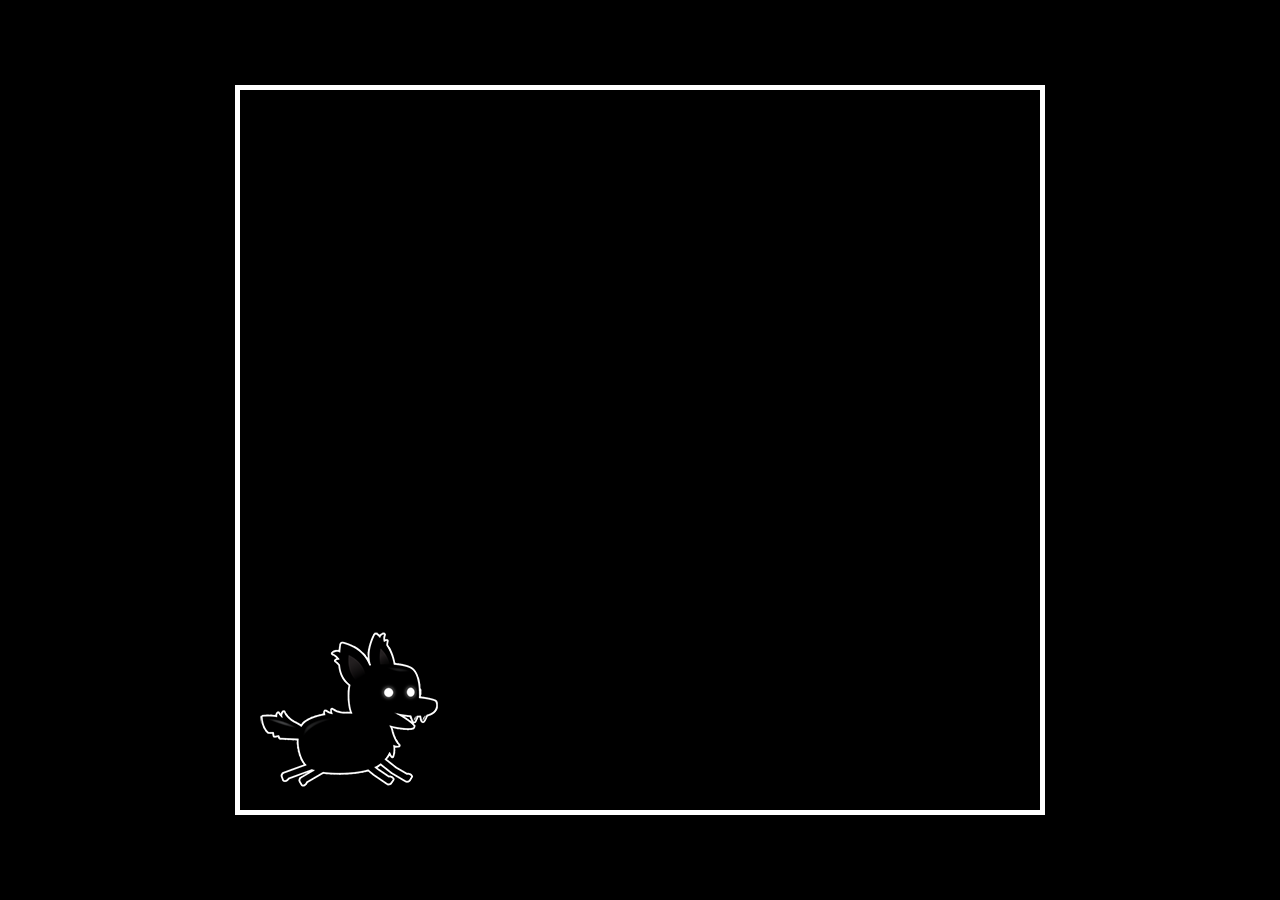
==== Side Scroller Game/index.html @ a6e14927 "side scroller game" ====
<!DOCTYPE html>
<html lang="en">
<head>
    <meta charset="UTF-8">
    <meta name="viewport" content="width=device-width, initial-scale=1.0">
    <title>JavaScript 2d game</title>
    <link rel="stylesheet" href="styles.css">
</head>
<body>
    <canvas id="canvas1"></canvas>
    <img src="player.png" id="playerImage">
    <img src="background_single.png" id="backgroundImage">
    <img src="enemy_1.png" id="enemyImage">
    <script src="script.js"></script>
</body>
</html>
---- Side Scroller Game/styles.css ----
body {
    background: black;
}

#canvas1{
    position: absolute;
    top: 50%;
    left: 50%;
    transform: translate(-50%, -50%);
    border: 5px solid white;
}

#playerImage, #backgroundImage, #enemyImage {
    display:none;
}
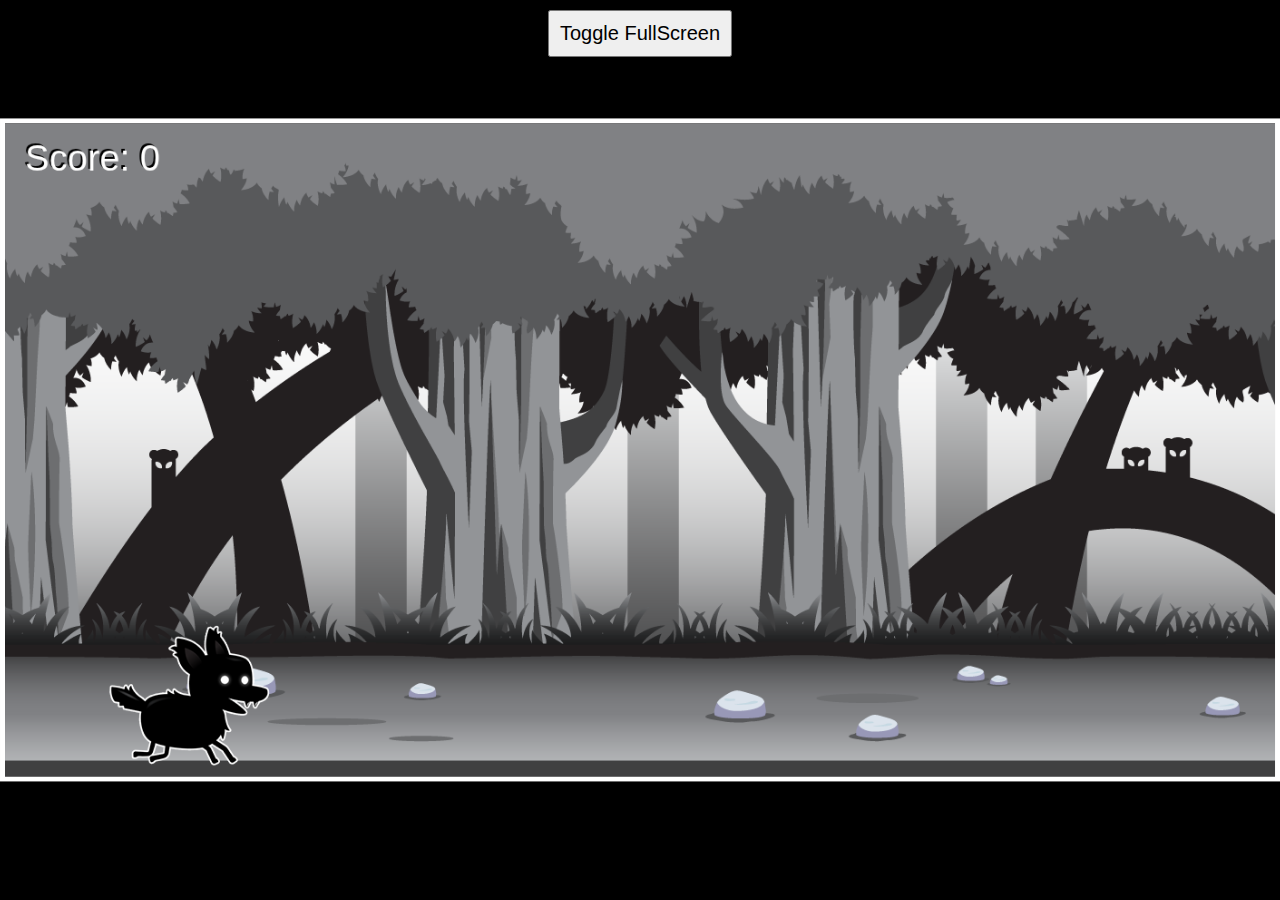
==== commit 4514a375: "side scroller" ====
--- a/Side Scroller Game/index.html
+++ b/Side Scroller Game/index.html
@@ -11,6 +11,8 @@
     <img src="player.png" id="playerImage">
     <img src="background_single.png" id="backgroundImage">
     <img src="enemy_1.png" id="enemyImage">
+
+    <button id="fullScreenButton">Toggle FullScreen</button>
     <script src="script.js"></script>
 </body>
 </html>--- a/Side Scroller Game/styles.css
+++ b/Side Scroller Game/styles.css
@@ -1,3 +1,9 @@
+*{
+    margin: 0;
+    padding: 0;
+    box-sizing: border-box;
+}
+
 body {
     background: black;
 }
@@ -8,8 +14,20 @@
     left: 50%;
     transform: translate(-50%, -50%);
     border: 5px solid white;
+
+    max-width: 100%;
+    max-height: 100%;
 }
 
 #playerImage, #backgroundImage, #enemyImage {
     display:none;
+}
+
+#fullScreenButton{
+    position: absolute;
+    font-size: 20px;
+    padding: 10px;
+    top: 10px;
+    left: 50%;
+    transform: translateX(-50%);
 }